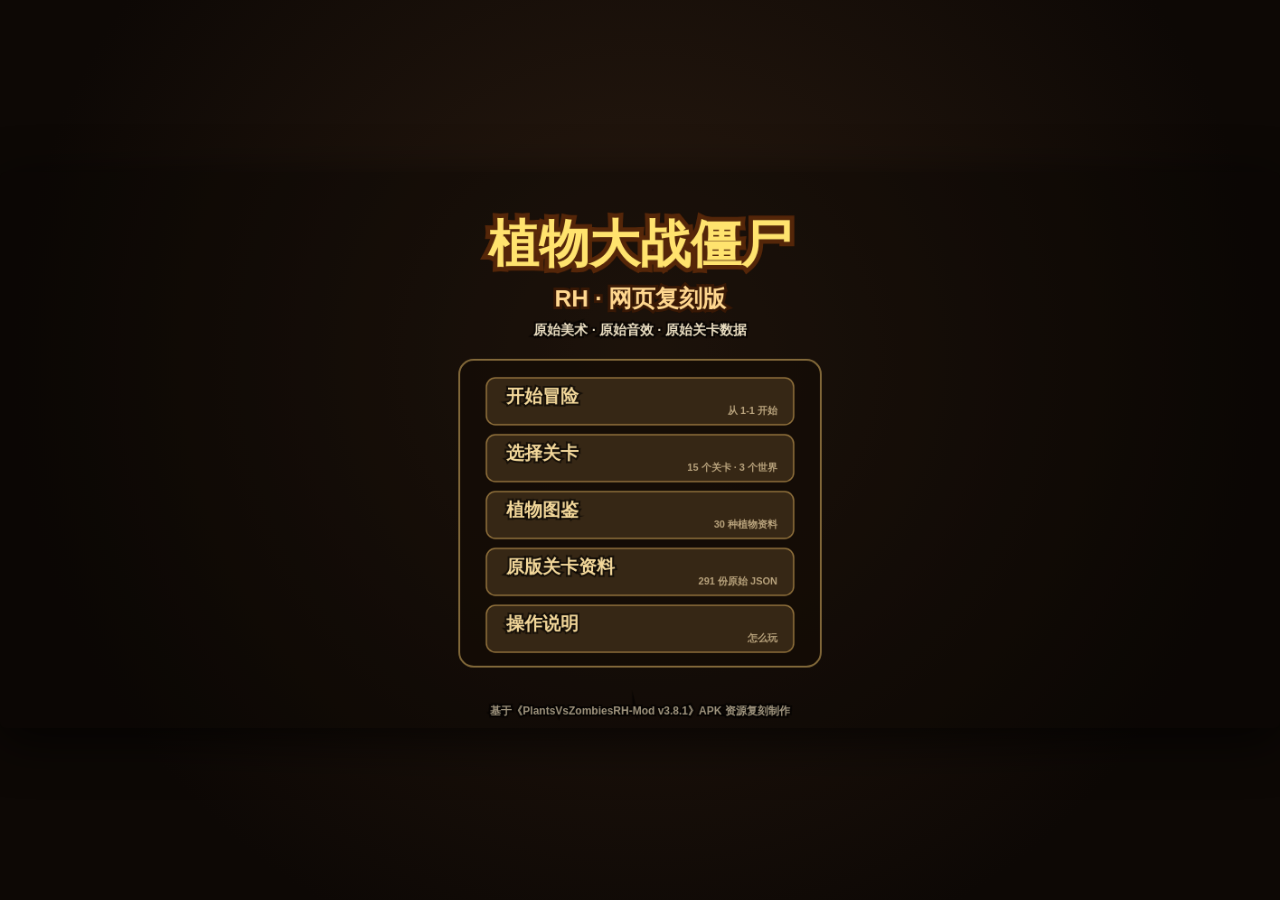
==== pvzRh.html @ 4c0daddd "Add files via upload" ====
<!DOCTYPE html>
<html lang="zh-CN">
<head>
<meta charset="utf-8">
<meta name="viewport" content="width=device-width, initial-scale=1, maximum-scale=1, user-scalable=no">
<title>植物大战僵尸 RH · 网页复刻版</title>
<link rel="stylesheet" href="style.css">
</head>
<body>
  <div id="stage">
    <canvas id="game" width="1416" height="616"></canvas>
    <div id="loading"><div class="load-inner"><div class="load-title">植物大战僵尸 RH</div><div class="load-sub">正在读取资源…</div><div class="bar"><i></i></div></div></div>
    <div id="overlay" class="hidden">
      <div class="panel">
        <button id="panelClose" title="关闭">×</button>
        <div id="panelContent"></div>
      </div>
    </div>
  </div>
  <script src="data/levels.js"></script>
  <script src="game.js"></script>
</body>
</html>
---- style.css ----
*{margin:0;padding:0;box-sizing:border-box}
html,body{width:100%;height:100%;background:#120c08;overflow:hidden;font-family:"Microsoft YaHei","PingFang SC","Noto Sans CJK SC",sans-serif}
#stage{position:relative;width:100%;height:100%;display:flex;align-items:center;justify-content:center;background:radial-gradient(circle at 50% 40%,#2a1b10 0%,#0d0805 75%)}
#game{display:block;max-width:100%;max-height:100%;width:auto;height:auto;aspect-ratio:1416/616;box-shadow:0 12px 50px rgba(0,0,0,.7);border-radius:6px;cursor:default;touch-action:none}
#loading{position:absolute;inset:0;display:flex;align-items:center;justify-content:center;background:#1a1009;color:#f5d76e;z-index:10}
#loading.hidden{display:none}
.load-inner{text-align:center;width:min(460px,80vw)}
.load-title{font-size:34px;font-weight:800;letter-spacing:4px;text-shadow:0 3px 0 #5a3a12,0 0 22px rgba(245,215,110,.35)}
.load-sub{margin-top:12px;font-size:15px;color:#c9b27f}
.bar{margin-top:22px;height:12px;border-radius:8px;background:#3b2a16;overflow:hidden;border:2px solid #6d5127}
.bar i{display:block;height:100%;width:0%;background:linear-gradient(90deg,#b98a2e,#f5d76e);transition:width .2s}
#overlay{position:absolute;inset:0;background:rgba(8,5,3,.82);display:flex;align-items:center;justify-content:center;z-index:20;padding:18px;backdrop-filter:blur(3px)}
#overlay.hidden{display:none}
.panel{position:relative;width:min(1080px,96vw);height:min(720px,94vh);background:#241a10;border:3px solid #8a6a33;border-radius:12px;box-shadow:0 20px 60px #000;display:flex;flex-direction:column;overflow:hidden}
#panelClose{position:absolute;right:12px;top:10px;width:40px;height:40px;border-radius:50%;border:2px solid #c9a45c;background:#3a2a17;color:#f5d76e;font-size:26px;line-height:1;cursor:pointer;z-index:5}
#panelClose:hover{background:#5a4322}
#panelContent{flex:1;overflow:auto;padding:26px 28px 30px;color:#f2e2bf}
#panelContent h2{font-size:26px;color:#f5d76e;margin-bottom:6px;letter-spacing:2px}
#panelContent .sub{color:#b9a479;font-size:14px;margin-bottom:18px}
#panelContent h3{color:#ffd97a;margin:18px 0 8px;font-size:18px}
#panelContent p,#panelContent li{line-height:1.85;font-size:15px;color:#e7d7b6}
#panelContent ul{padding-left:22px}
.plantGrid{display:grid;grid-template-columns:repeat(auto-fill,minmax(210px,1fr));gap:12px;margin-top:10px}
.pcard{display:flex;gap:10px;background:#332414;border:1px solid #6d5127;border-radius:10px;padding:10px;align-items:center}
.pcard img{width:68px;height:68px;object-fit:contain;flex:0 0 68px;filter:drop-shadow(0 3px 3px rgba(0,0,0,.6))}
.pcard .info{min-width:0}
.pcard .nm{font-size:16px;font-weight:700;color:#ffe08a}
.pcard .meta{font-size:12px;color:#c8b184;margin:2px 0 4px}
.pcard .ds{font-size:12px;color:#d9c8a2;line-height:1.5}
.levelTools{display:flex;gap:10px;margin-bottom:12px;align-items:center}
.levelTools input{flex:1;background:#1c130b;border:1px solid #6d5127;color:#f2e2bf;border-radius:8px;padding:10px 14px;font-size:14px;outline:none}
.levelTools input:focus{border-color:#c9a45c}
.lvList{display:flex;flex-direction:column;gap:6px}
.lvItem{background:#2e2012;border:1px solid #5e4724;border-radius:8px;padding:8px 12px;cursor:pointer;display:flex;justify-content:space-between;gap:10px}
.lvItem:hover{background:#3d2b16;border-color:#c9a45c}
.lvItem span:first-child{color:#ffe08a;font-size:14px}
.lvItem span:last-child{color:#9c8862;font-size:12px;white-space:nowrap}
#lvViewer{position:absolute;inset:0;background:#160f08;display:none;flex-direction:column;padding:22px}
#lvViewer.show{display:flex}
#lvViewer .hd{display:flex;justify-content:space-between;align-items:center;margin-bottom:10px;color:#ffd97a;font-size:18px}
#lvViewer button{background:#3a2a17;border:1px solid #c9a45c;color:#f5d76e;border-radius:8px;padding:8px 16px;cursor:pointer}
#lvViewer pre{flex:1;overflow:auto;background:#0d0905;border:1px solid #4a3719;border-radius:8px;padding:14px;color:#cfc0a0;font-size:13px;line-height:1.6;white-space:pre-wrap;word-break:break-all}
@media (max-width:720px){ .panel{height:92vh} #panelContent{padding:18px} .plantGrid{grid-template-columns:repeat(auto-fill,minmax(160px,1fr))} .pcard img{width:52px;height:52px;flex-basis:52px} }
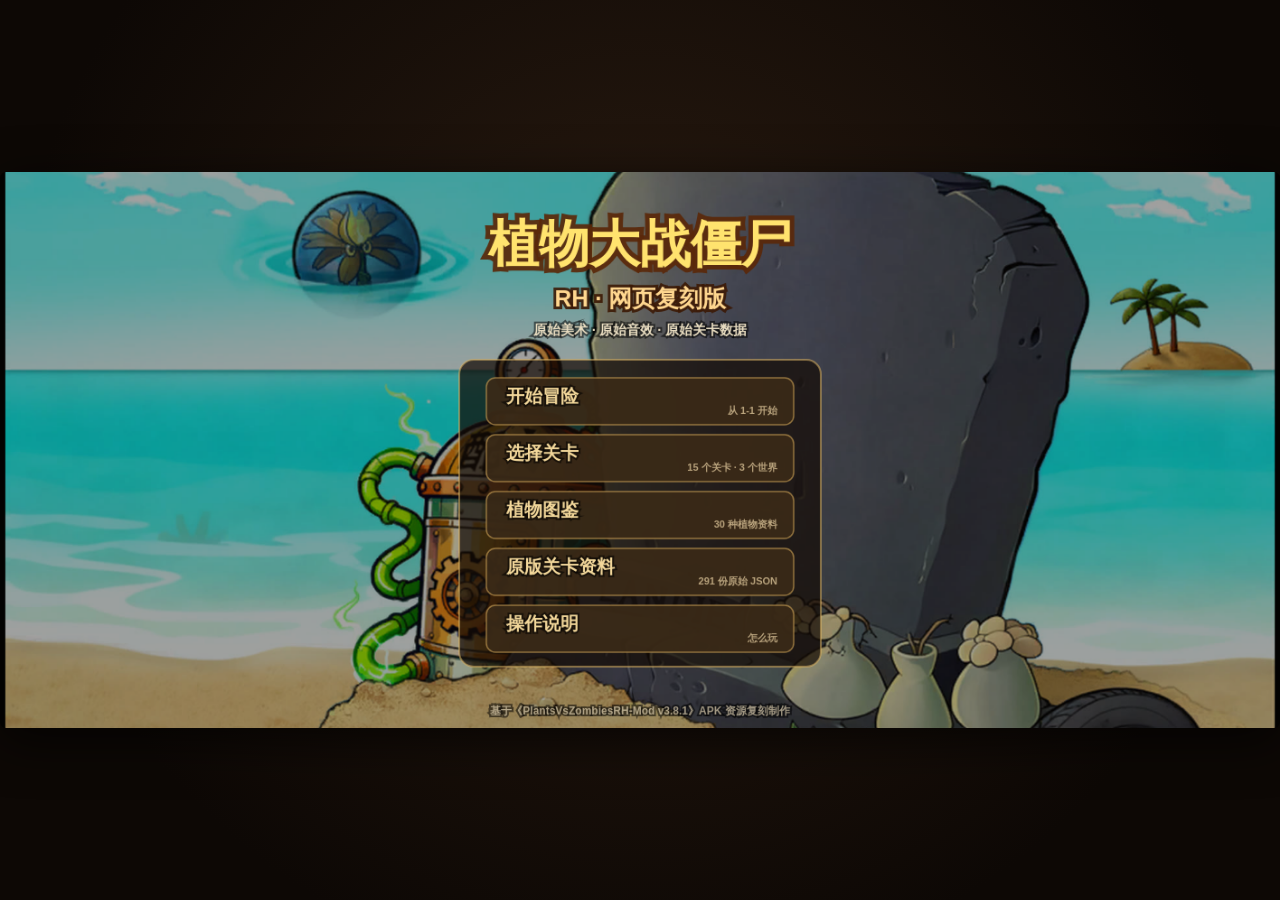
==== commit 75e60b25: "feat: update workspace Co-authored-by: traeagent <traeagent@users.noreply.github.com>" ====
--- a/pvzRh.html
+++ b/pvzRh.html
@@ -17,7 +17,7 @@
       </div>
     </div>
   </div>
-  <script src="data/levels.js"></script>
+  <script src="levels.js"></script>
   <script src="game.js"></script>
 </body>
 </html>
